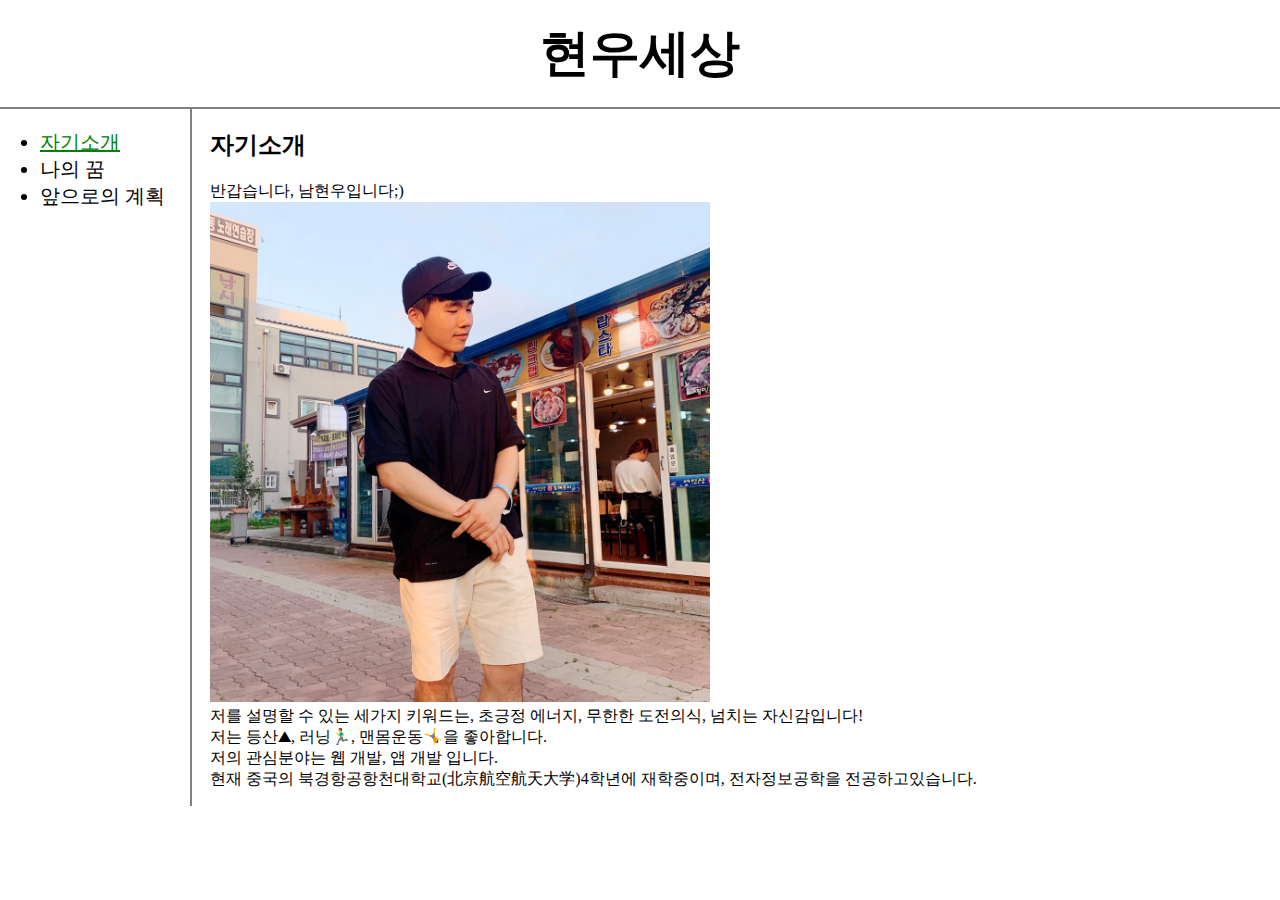
==== 1.html @ ff8a3929 "Add files via upload" ====
<!doctype html>
<html>
<head>
  <title>현우세상 - 자기소개</title>
  <meta charset="utf-8">
  <style>
    body{
      margin:0;
    }
    a {
      color:black;
      text-decoration: none;
    }
    h1 {
      font-size:50px;
      text-align:center;
      border-bottom:2px solid gray;
      margin:0;
      padding:20px;
    }
    ul {
      font-size:20px;
      border-right:2px solid gray;
      width:150px;
      margin:0;
      padding:20px;
    }
    #grid{
      display:grid;
      grid-template-columns:210px 1fr;
    }
    #grid ul{
      padding-left:40px;
      padding-right:0;
    }
  </style>
</head>
<body>
  <h1><a href="index.html">현우세상</a></h1>
  <div id="grid">
    <ul>
      <li><a href="1.html" style="color:green; text-decoration:underline">자기소개</a></li>
      <li><a href="2.html">나의 꿈</a></li>
      <li><a href="3.html">앞으로의 계획</a></li>
    </ul>
    <div>
      <h2>자기소개</h2>
      <p>
      반갑습니다, 남현우입니다;)<br>
      <img src="12.JPG" width="500">
      <br>
      저를 설명할 수 있는 세가지 키워드는, 초긍정 에너지, 무한한 도전의식, 넘치는 자신감입니다!
      <br>
      저는 등산⛰, 러닝🏃‍♂️, 맨몸운동🤸을 좋아합니다.
      <br>
      저의 관심분야는 웹 개발, 앱 개발 입니다.
      <br>
      현재 중국의 북경항공항천대학교(北京航空航天大学)4학년에 재학중이며, 전자정보공학을 전공하고있습니다.
      </p>
    </div>
  </div>
</body>
</html>
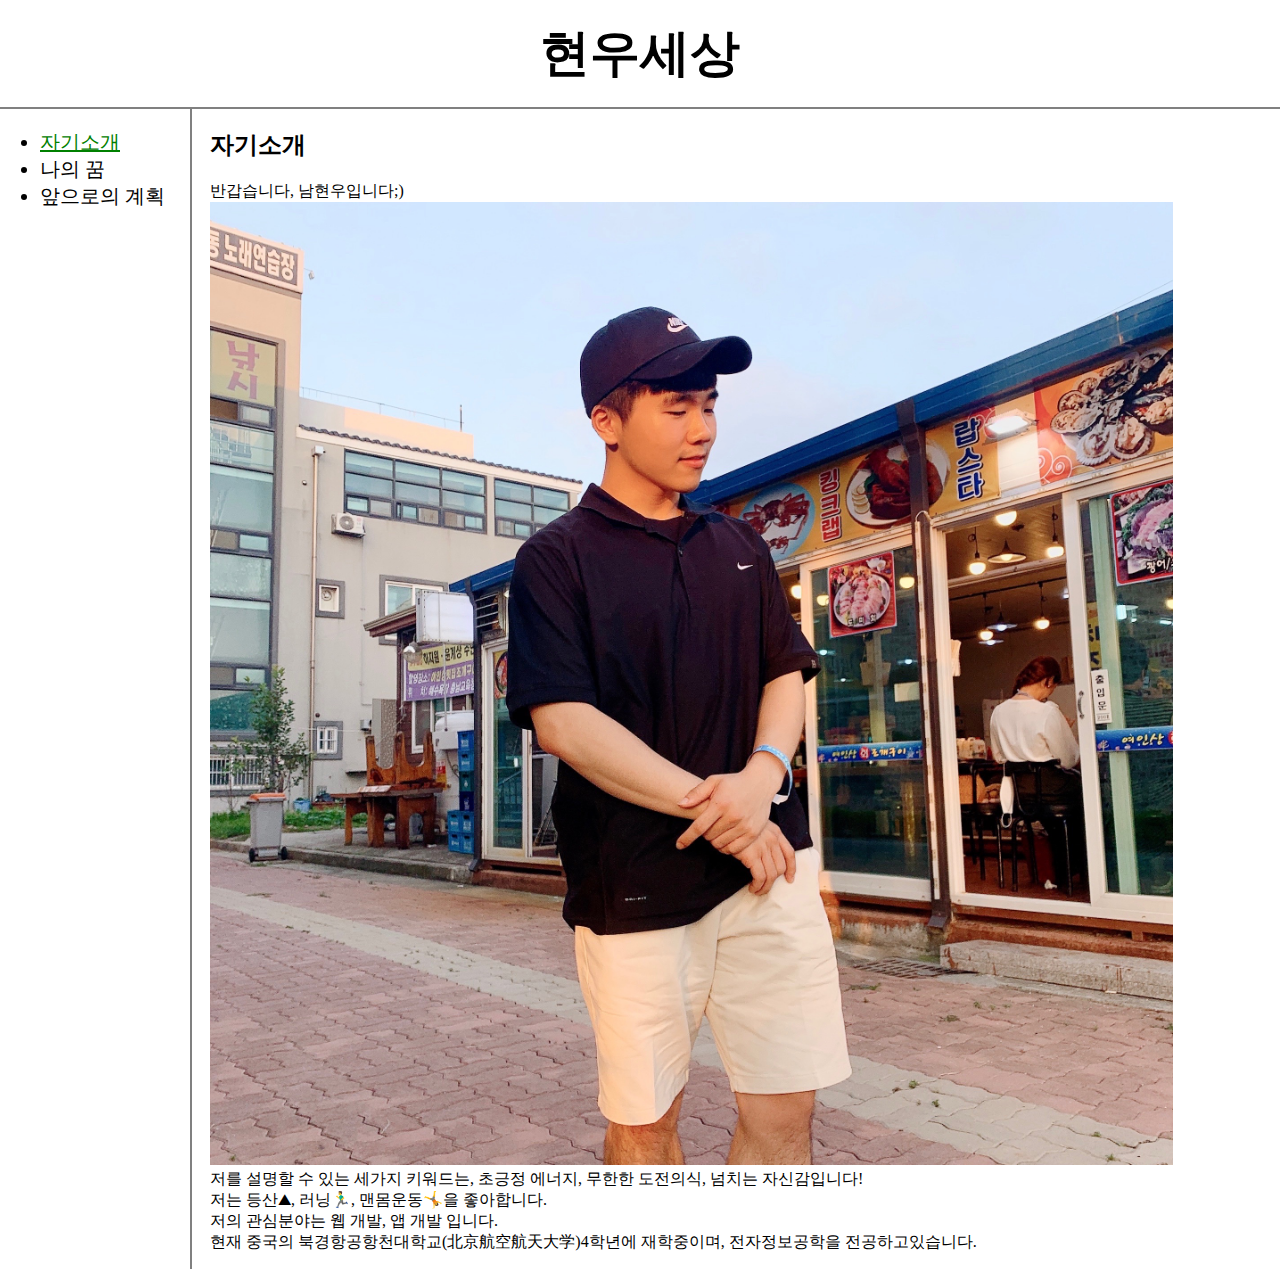
==== commit 01ade2ea: "Update 1.html" ====
--- a/1.html
+++ b/1.html
@@ -33,6 +33,17 @@
       padding-left:40px;
       padding-right:0;
     }
+    @media(max-width:1200px){
+      #grid{
+        display:block;
+      }
+      ul {
+        border-right:none;
+      }
+      h1 {
+        border-bottom:none;
+      }
+    }
   </style>
 </head>
 <body>
@@ -47,7 +58,7 @@
       <h2>자기소개</h2>
       <p>
       반갑습니다, 남현우입니다;)<br>
-      <img src="12.JPG" width="500">
+      <img src="12.JPG" width="90%">
       <br>
       저를 설명할 수 있는 세가지 키워드는, 초긍정 에너지, 무한한 도전의식, 넘치는 자신감입니다!
       <br>
